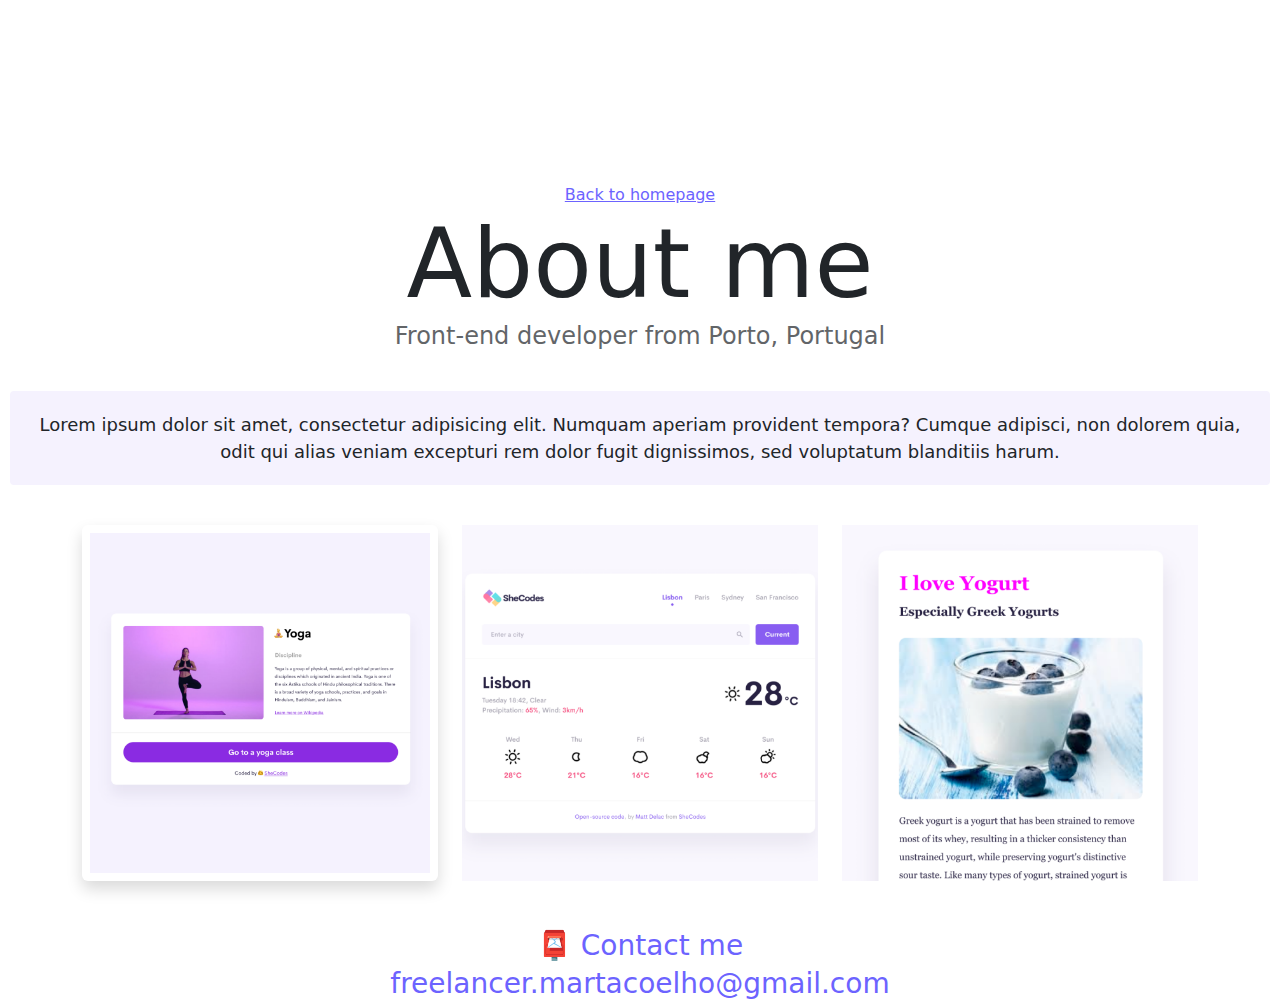
==== about.html @ f024a2c9 "Upload" ====
<!DOCTYPE html>
<html lang="en">

  <head>
    <meta charset="UTF-8" />
    <meta http-equiv="X-UA-Compatible" content="IE=edge" />
    <meta name="viewport" content="width=device-width, initial-scale=1.0" />
    <title>Marta Coelho</title>
    <meta name="description" content="Homework Week 3 Responsive SheCodesWorkshop">
    <meta name="Keywords" content="development responsive front end">

    <link rel="stylesheet" href="https://cdn.jsdelivr.net/npm/bootstrap@5.2.0/dist/css/bootstrap.min.css" />
    <script src="https://cdn.jsdelivr.net/npm/bootstrap@5.2.0/dist/js/bootstrap.bundle.min.js"
      integrity="sha384-A3rJD856KowSb7dwlZdYEkO39Gagi7vIsF0jrRAoQmDKKtQBHUuLZ9AsSv4jD4Xa"
      crossorigin="anonymous"></script>
    <link rel="stylesheet" href="style.css" />
  </head>

  <body>
    <p><br></p>
    <a href="index.html" class="homepage-link">Back to homepage</a>
    <h1>About me</h1>
    <h3>Front-end developer from Porto, Portugal</h3>
    <div class="about-paragraphs text-center">
      <p class="paragraph">
        Lorem ipsum dolor sit amet, consectetur adipisicing elit. Numquam
        aperiam provident tempora? Cumque adipisci, non dolorem quia, odit qui
        alias veniam excepturi rem dolor fugit dignissimos, sed voluptatum
        blanditiis harum.
        <br />
      </p>
    </div>
    <div class="container mb-5">
      <div class="row">
        <div class="col-sm-4">
          <img src="images/yoga.png" class="img-fluid p-2 shadow rounded" alt="yoga"
            style="max-width:100%;height:auto" />
        </div>
        <div class=" col-sm-4">
          <img src="images/weather.png" class="img-fluid" alt="weather" style="max-width:100%;height:auto" />
        </div>
        <div class=" col-sm-4">
          <img src="images/yogurt.png" class="img-fluid" alt="yogurt" style="max-width:100%;height:auto" />
        </div>
      </div>
    </div>
    </div>
    <h2 class="email-link">📮 Contact me</h2>
    <a id="contact" href="mailto:freelancer.martacoelho@gmail.com" class="email-link">
      freelancer.martacoelho@gmail.com
    </a>
    </div>
  </body>

</html>
---- style.css ----
:root {
  --primary-color: #6c63ff;
  --secondary-color: #f5f2fe;
  --box-shadow: 0 5px 10px rgba(0, 0, 0, 0.3);
}

body {
  margin-top: 100px;
}

h1,
h2,
h3 {
  text-align: center;
  margin: 0;
}

h1 {
  font-size: 96px;
}

h2 {
  font-size: 48px;
}

h3 {
  font-size: 24px;
  opacity: 0.7;
}

p {
  padding: 20px;
  border-radius: 4px;
  font-size: 18px;
  line-height: 1.5;
  text-align: center;
}

.paragraph {
  background: var(--secondary-color);
  width: 100%;
}

.navigation-links {
  display: flex;
  margin-top: 40px;
  justify-content: center;
}

.navigation-links a {
  margin: 20px;
  border-radius: 4px;
  padding: 20px 15px;
  text-decoration: none;
  text-transform: capitalize;
}

.contact-link {
  background: var(--primary-color);
  box-shadow: var(--box-shadow);
  color: white;
}

.about-link {
  color: var(--primary-color);
  border: 1px solid var(--primary-color);
}

.homepage-link {
  color: var(--primary-color);
  text-align: center;
  display: block;
}

.about-paragraphs {
  display: flex;
  margin: 30px 0;
}

.about-paragraphs p {
  margin: 10px;
}

.email-link {
  display: flex;
  justify-content: center;
  color: var(--primary-color);
  font-size: 28px;
  text-decoration: none;
}

.email-link:hover {
  text-decoration: underline;
}

.primary-link {
  border-radius: 4px;
  padding: 20px 15px;
  text-decoration: none;
  text-transform: capitalize;
  background: var(--primary-color);
  box-shadow: var(--box-shadow);
  color: white;
}

.navbar-toggler {
  padding: 0.25rem 0.75rem;
  font-size: 1.25rem;
  line-height: 1;
  background-color: transparent;
  border: 1px solid transparent;
  border-radius: 0.25rem;
  transition: box-shadow 0.15s ease-in-out;
}

@media screen and (max-width: 800px) {
  .email-link {
    font-size: 15px
  }

  .navbar-brand {
    width: 100%;
  }

  h1 {
    font-size: 42px;

  }

  h2 {
    font-size: 20px;
  }

  h3 {
    font-size: 18px;
  }


}
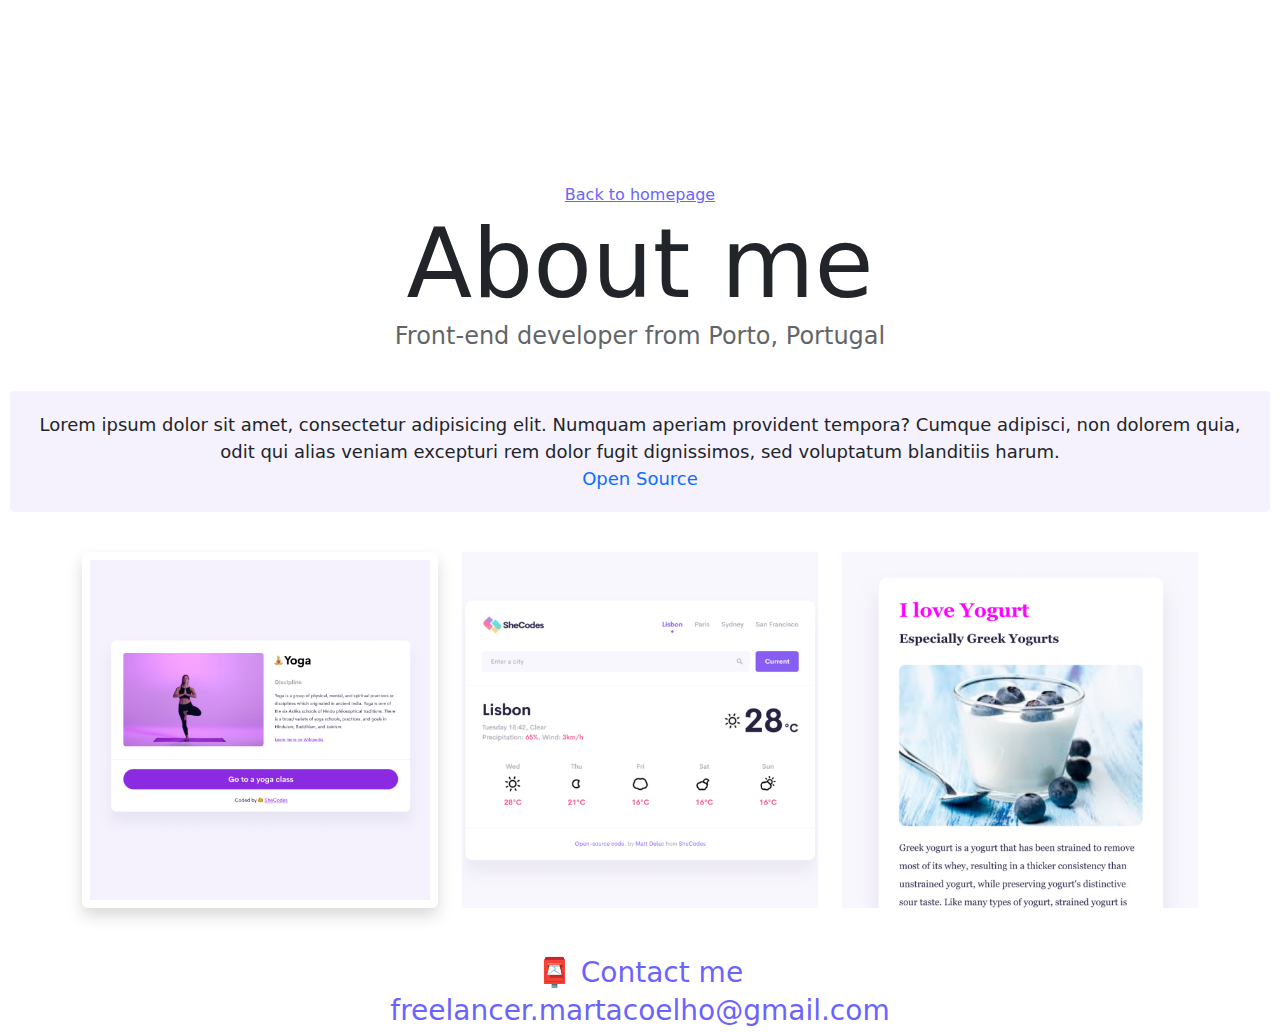
==== commit 12979bae: "Inserted github" ====
--- a/about.html
+++ b/about.html
@@ -26,7 +26,8 @@
         Lorem ipsum dolor sit amet, consectetur adipisicing elit. Numquam
         aperiam provident tempora? Cumque adipisci, non dolorem quia, odit qui
         alias veniam excepturi rem dolor fugit dignissimos, sed voluptatum
-        blanditiis harum.
+        blanditiis harum. <br>
+        <a class="source" href="https://github.com/MartaCoelho750/week3-homeworkresponsive">Open Source</a>
         <br />
       </p>
     </div>
--- a/style.css
+++ b/style.css
@@ -113,6 +113,11 @@
   transition: box-shadow 0.15s ease-in-out;
 }
 
+.source {
+  text-decoration: none;
+}
+
+
 @media screen and (max-width: 800px) {
   .email-link {
     font-size: 15px
